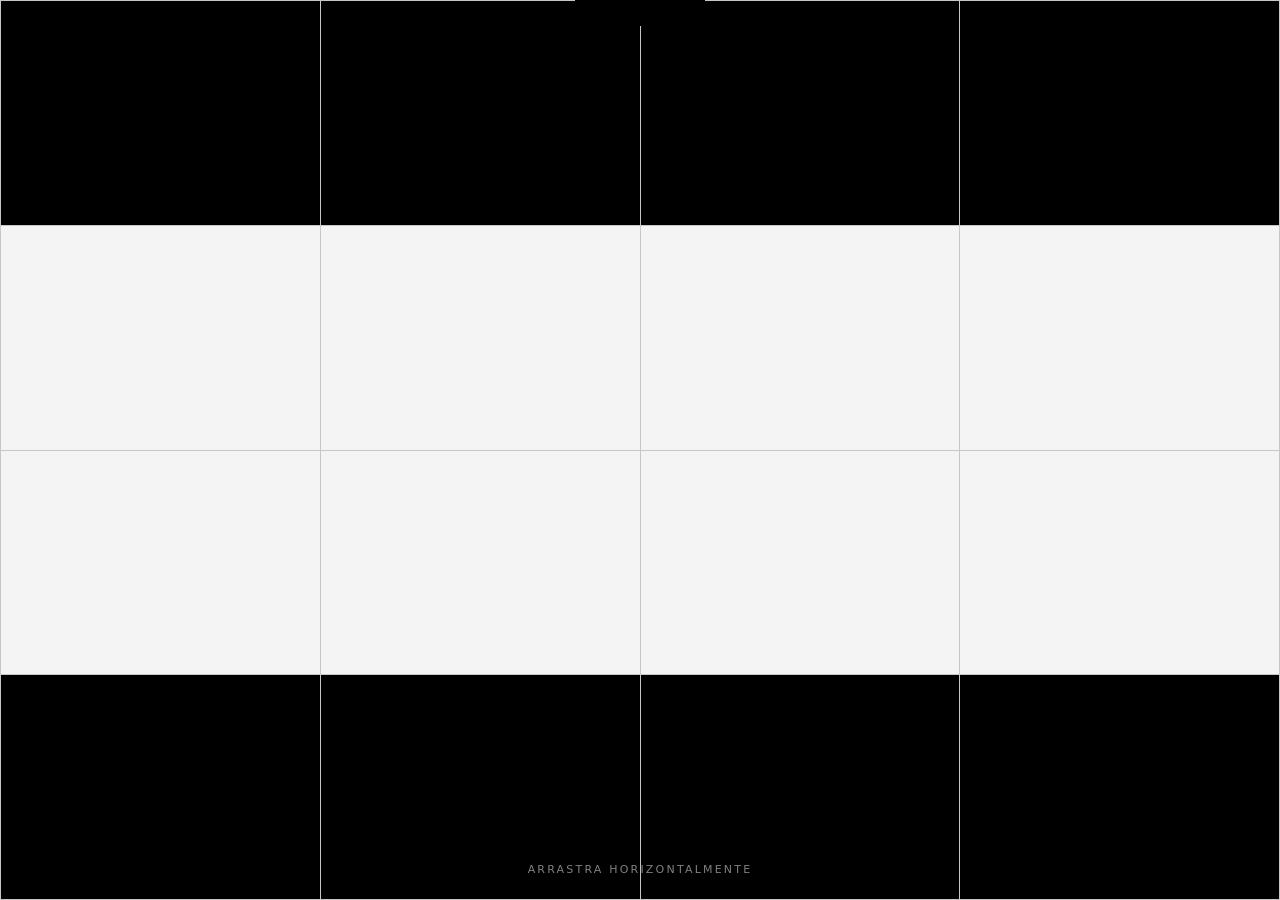
==== experimental.html @ 7a2e16d7 "landing page 15/06/26 15/06/26" ====
<!doctype html>
<html lang="es">
<head>
  <meta charset="UTF-8" />
  <meta name="viewport" content="width=device-width, initial-scale=1.0" />
  <title>Cuadriculando – Experiencia tablero</title>
  <!-- OJO: enlaza experimental.css -->
  <link rel="stylesheet" href="experimental.css" />
</head>
<body>
  <section id="s-experimental">
    <div class="tablero-grid" id="board"></div>
    <div class="tablero-notch"></div>
    <p class="tablero-instruction" id="instruction">arrastra horizontalmente</p>
  </section>

  <!-- OJO: enlaza experimental.js -->
  <script src="experimental.js"></script>
</body>
</html>
---- experimental.css ----
:root {
  --bg: #000;
  --grid: rgba(255, 255, 255, 0.78);
  --tile: #f4f4f4;
}

* {
  box-sizing: border-box;
}

html,
body {
  margin: 0;
  width: 100%;
  height: 100%;
  background: var(--bg);
  overflow: hidden;
}

body {
  font-family: system-ui, -apple-system, BlinkMacSystemFont, "Segoe UI",
    sans-serif;
  cursor: ew-resize;
}

/* Sección única pantalla completa */
#s-experimental {
  position: relative;
  width: 100vw;
  height: 100vh;
  background: #000;
  overflow: hidden;
  user-select: none;
  touch-action: none;
}

/* cuadrícula 4x4 */
.tablero-grid {
  position: absolute;
  inset: 0;
  display: grid;
  grid-template-columns: repeat(4, 1fr);
  grid-template-rows: repeat(4, 1fr);
  border-top: 1px solid var(--grid);
  border-left: 1px solid var(--grid);
}

.tablero-cell {
  position: relative;
  border-right: 1px solid var(--grid);
  border-bottom: 1px solid var(--grid);
  background: #000;
  overflow: hidden;
}

.tablero-fill {
  position: absolute;
  inset: 0;
  background: var(--tile);
  opacity: 0;
  transform: scale(0.94);
  transition: opacity 0.3s ease, transform 0.3s ease, background 0.3s ease;
}

.tablero-cell.on .tablero-fill {
  opacity: 1;
  transform: scale(1);
}

.tablero-cell.cut .tablero-fill {
  background: #000;
}

/* notch negro arriba */
.tablero-notch {
  position: absolute;
  top: 0;
  left: 50%;
  transform: translateX(-50%);
  width: min(13vw, 130px);
  height: min(2.4vw, 26px);
  background: #000;
  border-bottom-left-radius: 6px;
  border-bottom-right-radius: 6px;
  z-index: 5;
}

.tablero-instruction {
  position: absolute;
  left: 50%;
  bottom: 24px;
  transform: translateX(-50%);
  margin: 0;
  font-size: 11px;
  letter-spacing: 0.2em;
  text-transform: uppercase;
  color: rgba(255, 255, 255, 0.5);
  pointer-events: none;
  z-index: 6;
  transition: opacity 0.25s ease;
}

.tablero-instruction.hidden {
  opacity: 0;
}

@media (max-width: 900px) {
  .tablero-instruction {
    font-size: 10px;
    bottom: 18px;
  }
}
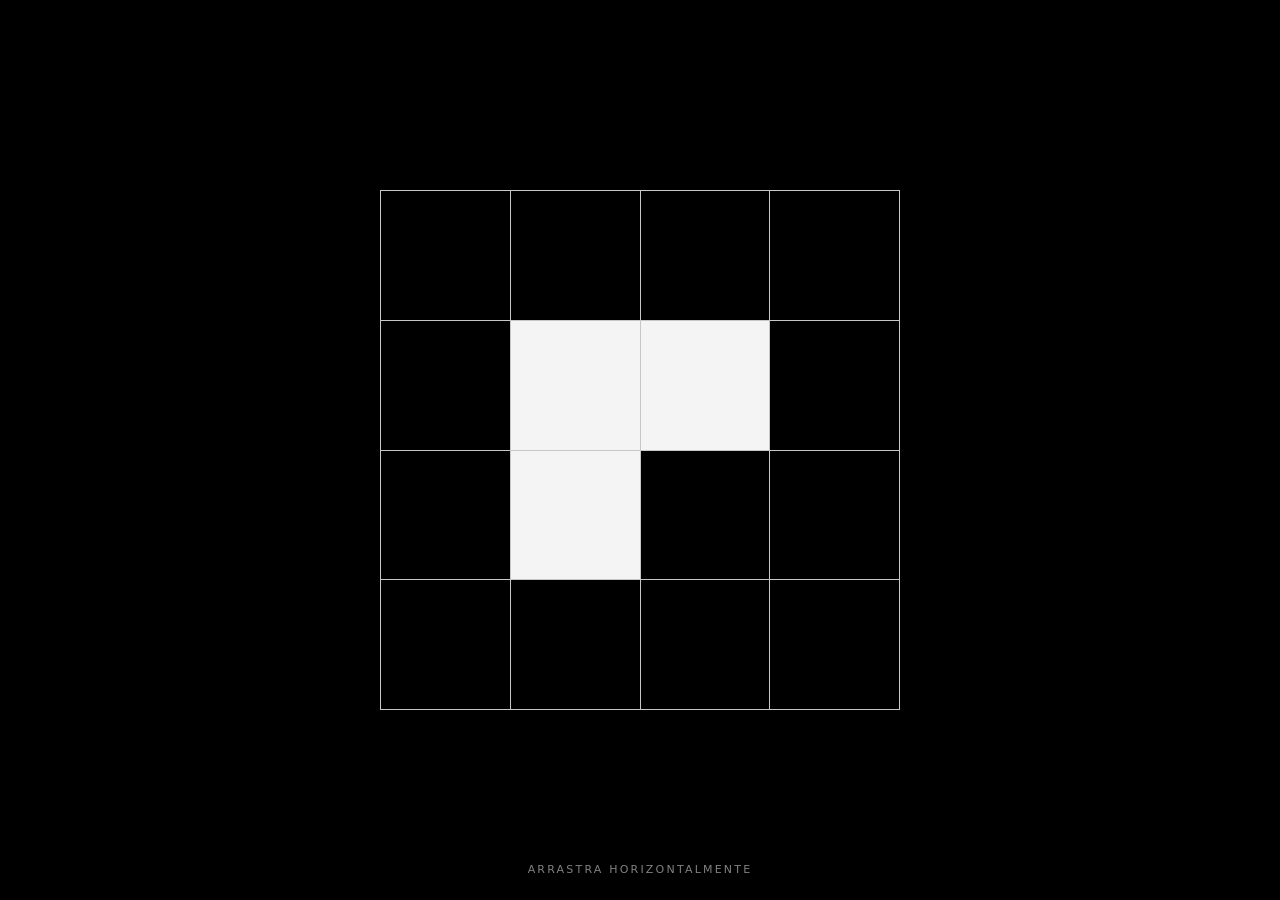
==== commit d9a095ea: "17/06 avance experimental" ====
--- a/experimental.html
+++ b/experimental.html
@@ -4,17 +4,26 @@
   <meta charset="UTF-8" />
   <meta name="viewport" content="width=device-width, initial-scale=1.0" />
   <title>Cuadriculando – Experiencia tablero</title>
-  <!-- OJO: enlaza experimental.css -->
   <link rel="stylesheet" href="experimental.css" />
 </head>
 <body>
   <section id="s-experimental">
     <div class="tablero-grid" id="board"></div>
+
+    <!-- Grupo de cuadros que viaja en cada transición -->
+    <div class="tablero-group" id="travel-group" aria-hidden="true">
+      <div class="tablero-group-square"></div>
+      <div class="tablero-group-square"></div>
+      <div class="tablero-group-square"></div>
+    </div>
+
     <div class="tablero-notch"></div>
     <p class="tablero-instruction" id="instruction">arrastra horizontalmente</p>
   </section>
 
-  <!-- OJO: enlaza experimental.js -->
+  <div id="blue-overlay"></div>
+  <div id="next-screen"></div>
+
   <script src="experimental.js"></script>
 </body>
 </html>
--- a/experimental.css
+++ b/experimental.css
@@ -34,13 +34,19 @@
   touch-action: none;
 }
 
-/* cuadrícula 4x4 */
+/* cuadrícula 4x4 CENTRADA, sin ocupar toda la pantalla */
 .tablero-grid {
   position: absolute;
-  inset: 0;
+  top: 50%;
+  left: 50%;
+  transform: translate(-50%, -50%);
+  width: min(70vh, 70vw, 520px);
+  aspect-ratio: 1 / 1; /* SIEMPRE cuadrado */
+
   display: grid;
   grid-template-columns: repeat(4, 1fr);
   grid-template-rows: repeat(4, 1fr);
+
   border-top: 1px solid var(--grid);
   border-left: 1px solid var(--grid);
 }
@@ -53,6 +59,7 @@
   overflow: hidden;
 }
 
+/* relleno de cada celda */
 .tablero-fill {
   position: absolute;
   inset: 0;
@@ -109,4 +116,194 @@
     font-size: 10px;
     bottom: 18px;
   }
+}
+
+/* Grupo de cuadros que viajan */
+.tablero-group {
+  position: absolute;
+  top: 50%;
+  left: 50%;
+  width: 40%;
+  max-width: 260px;
+  aspect-ratio: 3 / 1;
+  display: flex;
+  justify-content: space-between;
+  align-items: center;
+  pointer-events: none;
+  opacity: 0;
+  transform: translate(-50%, -50%) translateX(-200%) rotate(-270deg);
+  z-index: 10;
+}
+
+.tablero-group-square {
+  flex: 1;
+  margin: 0 4px;
+  background: var(--tile);
+  border: 1px solid var(--grid);
+}
+
+.tablero-group.is-active {
+  opacity: 1;
+  transform: translate(-50%, -50%) translateX(0) rotate(0deg);
+}
+
+/* Celdas especiales clickeables en el estado final */
+.tablero-cell.special {
+  cursor: pointer;
+}
+
+/* Base igual que las demás, sólo usamos hover/click para señal */
+.tablero-cell.special .tablero-fill {
+  transition: opacity 0.2s ease, background 0.3s ease;
+}
+
+/* Señal mínima en hover: sube un poco la opacidad */
+.tablero-cell.special:hover .tablero-fill {
+  opacity: 1;
+}
+
+/* Click → activada en azul del juego */
+.tablero-cell.special.is-active .tablero-fill {
+  background: #3c6ed4; /* azul del juego */
+  opacity: 1;
+}
+
+/* ================= PANTALLA AZUL TIPO BUSCAMINAS ================= */
+
+/* Overlay negro de fondo */
+#blue-overlay {
+  position: fixed;
+  inset: 0;
+  background: #000;
+  opacity: 0;
+  pointer-events: none;
+  transition: opacity 0.6s ease;
+  z-index: 50;
+  display: flex;
+  align-items: center;
+  justify-content: center;
+}
+
+/* visible cuando se dispara */
+#blue-overlay.is-visible {
+  opacity: 1;
+  pointer-events: auto;
+}
+
+/* Contenedor cuadrado con la grilla (azul encima, colores detrás) */
+.blue-grid {
+  position: relative;
+  width: min(90vmin, 900px);
+  aspect-ratio: 1 / 1;          /* cuadrado perfecto */
+  display: grid;
+  grid-template-columns: repeat(6, 1fr); /* 6x6 */
+  grid-template-rows: repeat(6, 1fr);
+}
+
+/* Cada celda de la grilla */
+.blue-cell {
+  position: relative;
+  width: 100%;
+  height: 100%;
+}
+
+/* Capa de “suelo” detrás: ahí van los colores o negro */
+.blue-cell-bg {
+  position: absolute;
+  inset: 0;
+  z-index: 1;
+  background-color: transparent;
+}
+
+/* celdas con color pequeño centrado */
+.blue-cell-bg.small-color {
+  display: flex;
+  align-items: center;
+  justify-content: center;
+}
+
+.blue-cell-bg.small-color::before {
+  content: "";
+  width: 35%;
+  height: 35%;
+  border-radius: 3px;
+  background: currentColor;
+}
+
+/* capa superior azul que se puede “borrar” */
+.blue-cell-overlay {
+  position: absolute;
+  inset: 0;
+  background: #3c6ed4;           /* azul del juego */
+  opacity: 1;
+  transition: opacity 0.15s ease;
+  z-index: 2;
+}
+
+/* al hacer hover, el azul desaparece y deja ver el fondo (color o negro) */
+.blue-cell:hover .blue-cell-overlay {
+  opacity: 0;
+  cursor: pointer;
+}
+
+/* Si la celda tiene color descubierto por click, la capa azul se mantiene fuera */
+.blue-cell.discovered .blue-cell-overlay {
+  opacity: 0;
+}
+
+/* ================= SIGUIENTE PANTALLA SENCILLA ================= */
+
+#next-screen {
+  position: fixed;
+  inset: 0;
+  background: #000;
+  opacity: 0;
+  pointer-events: none;
+  transition: opacity 0.7s ease;
+  z-index: 60;
+}
+
+#next-screen.is-visible {
+  opacity: 1;
+  pointer-events: auto;
+}
+
+/* Cuadritos pequeños en la siguiente pantalla */
+.next-dots {
+  position: relative;
+  width: 100%;
+  height: 100%;
+}
+
+.next-dot {
+  position: absolute;
+  width: 24px;
+  height: 24px;
+  border-radius: 3px;
+  opacity: 0;
+  transform: scale(0.6);
+  transition:
+    opacity 0.6s ease,
+    transform 0.6s ease,
+    top 0.35s ease,
+    left 0.35s ease;  /* añade transición de movimiento */
+}
+
+/* cuando la pantalla ya es visible, los puntos aparecen */
+#next-screen.is-visible .next-dot {
+  opacity: 1;
+  transform: scale(1);
+}
+
+@keyframes dot-vibrate {
+  0%   { transform: translate(0, 0); }
+  25%  { transform: translate(1px, -1px); }
+  50%  { transform: translate(-1px, 1px); }
+  75%  { transform: translate(1px, 1px); }
+  100% { transform: translate(0, 0); }
+}
+
+/* vibración: se suma sobre la transición de top/left */
+.next-dot.near {
+  animation: dot-vibrate 0.15s infinite;
 }
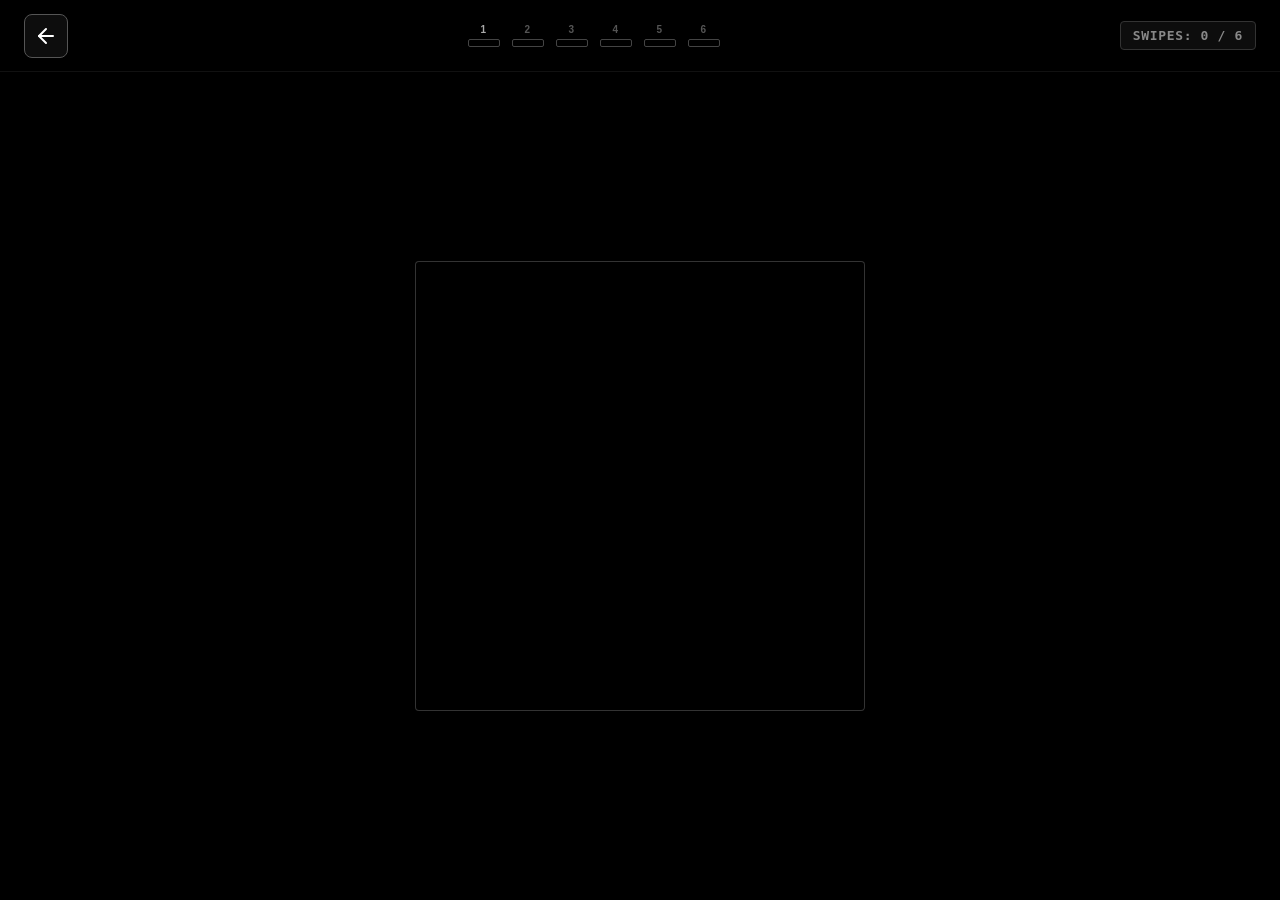
==== commit 150ab069: "21/06/26 modelos 3d" ====
--- a/experimental.html
+++ b/experimental.html
@@ -3,27 +3,76 @@
 <head>
   <meta charset="UTF-8" />
   <meta name="viewport" content="width=device-width, initial-scale=1.0" />
-  <title>Cuadriculando – Experiencia tablero</title>
-  <link rel="stylesheet" href="experimental.css" />
+  <title>Cuadriculando – Descifra DO</title>
+  <link rel="stylesheet" href="experimental.css?v=25.0" />
 </head>
 <body>
-  <section id="s-experimental">
-    <div class="tablero-grid" id="board"></div>
+  <!-- Header de navegación y progreso -->
+  <header class="app-header">
+    <button class="btn-back" onclick="window.location.href='index.html'" aria-label="Volver al inicio">
+      <svg width="24" height="24" viewBox="0 0 24 24" fill="none" stroke="currentColor" stroke-width="2" stroke-linecap="round" stroke-linejoin="round">
+        <line x1="19" y1="12" x2="5" y2="12"></line>
+        <polyline points="12 19 5 12 12 5"></polyline>
+      </svg>
+    </button>
+    <div class="progress-container">
+      <div class="progress-bar-segment" id="seg-1" data-drag="1">
+        <span class="segment-label">1</span>
+        <div class="segment-box"></div>
+      </div>
+      <div class="progress-bar-segment" id="seg-2" data-drag="2">
+        <span class="segment-label">2</span>
+        <div class="segment-box"></div>
+      </div>
+      <div class="progress-bar-segment" id="seg-3" data-drag="3">
+        <span class="segment-label">3</span>
+        <div class="segment-box"></div>
+      </div>
+      <div class="progress-bar-segment" id="seg-4" data-drag="4">
+        <span class="segment-label">4</span>
+        <div class="segment-box"></div>
+      </div>
+      <div class="progress-bar-segment" id="seg-5" data-drag="5">
+        <span class="segment-label">5</span>
+        <div class="segment-box"></div>
+      </div>
+      <div class="progress-bar-segment" id="seg-6" data-drag="6">
+        <span class="segment-label">6</span>
+        <div class="segment-box"></div>
+      </div>
+    </div>
+    <div class="stage-counter" id="drag-counter">SWIPES: 0 / 6</div>
+  </header>
 
-    <!-- Grupo de cuadros que viaja en cada transición -->
-    <div class="tablero-group" id="travel-group" aria-hidden="true">
-      <div class="tablero-group-square"></div>
-      <div class="tablero-group-square"></div>
-      <div class="tablero-group-square"></div>
+  <!-- Contenedor del Juego -->
+  <main class="game-container">
+    <div class="grid-paper-wrapper" id="game-wrapper">
+      <div id="interaction-canvas"></div>
     </div>
+  </main>
 
-    <div class="tablero-notch"></div>
-    <p class="tablero-instruction" id="instruction">arrastra horizontalmente</p>
-  </section>
+  <!-- Indicador de Gesto / Hint pasivo -->
+  <div class="gesture-hint visible" id="gesture-hint">
+    <div class="hint-icon-wrapper" id="hint-icon">
+      <svg width="24" height="24" viewBox="0 0 24 24" fill="none" stroke="currentColor" stroke-width="2" stroke-linecap="round" stroke-linejoin="round">
+        <path d="M18 15l3-3m0 0l-3-3m3 3H3"></path>
+      </svg>
+    </div>
+    <span class="hint-text" id="hint-text">Arrastra para revelar el patrón</span>
+  </div>
 
-  <div id="blue-overlay"></div>
-  <div id="next-screen"></div>
+  <!-- Pantalla final de victoria -->
+  <div class="victory-screen" id="victory-overlay" style="display: none;">
+    <div class="victory-grid" id="victory-grid"></div>
+    <div class="victory-grid-assembled" id="victory-grid-assembled" style="display: none;"></div>
+    <h1 class="victory-title" id="victory-word">¡DESCIFRADO!</h1>
+    <p class="victory-subtitle" id="victory-subtitle">Patrón completado en 6 arrastres</p>
+    <div class="victory-actions">
+      <button class="btn-restart" id="btn-restart">Reiniciar</button>
+      <button class="btn-next" id="btn-next">Siguiente</button>
+    </div>
+  </div>
 
-  <script src="experimental.js"></script>
+  <script src="experimental.js?v=25.0"></script>
 </body>
 </html>
--- a/experimental.css
+++ b/experimental.css
@@ -1,309 +1,736 @@
 :root {
-  --bg: #000;
-  --grid: rgba(255, 255, 255, 0.78);
-  --tile: #f4f4f4;
+  --bg-paper: #f7f6f2; /* Warm archival paper background */
+  --grid-line: #e4e3de; /* Soft grey pencil grid line */
+  --ink-color: #111111; /* Rich charcoal black ink */
+  --ink-light: rgba(17, 17, 17, 0.08); /* Faint sketch guide */
+  --ink-dim: rgba(17, 17, 17, 0.35); /* Indicated state */
+  
+  --cell-size: 28px; /* Base grid cell size */
 }
 
 * {
   box-sizing: border-box;
-}
-
-html,
-body {
   margin: 0;
+  padding: 0;
+}
+
+html, body {
   width: 100%;
   height: 100%;
-  background: var(--bg);
+  background-color: #000000; /* Pitch black screen */
+  color: #ffffff;
+  font-family: 'Inter', -apple-system, BlinkMacSystemFont, "Segoe UI", Roboto, sans-serif;
   overflow: hidden;
-}
-
-body {
-  font-family: system-ui, -apple-system, BlinkMacSystemFont, "Segoe UI",
-    sans-serif;
-  cursor: ew-resize;
-}
-
-/* Sección única pantalla completa */
-#s-experimental {
+  user-select: none;
+  -webkit-user-select: none;
+  perspective: 1000px;
+}
+
+/* APP HEADER & PROGRESS */
+.app-header {
+  position: absolute;
+  top: 0;
+  left: 0;
+  width: 100%;
+  height: 72px;
+  display: flex;
+  align-items: center;
+  justify-content: space-between;
+  padding: 0 24px;
+  z-index: 10;
+  border-bottom: 1px solid #111111;
+  background-color: rgba(0, 0, 0, 0.85);
+  backdrop-filter: blur(4px);
+  transform: translateZ(0);
+}
+
+.btn-back {
+  background-color: rgba(255, 255, 255, 0.05);
+  border: 1.5px solid #555555;
+  width: 44px;
+  height: 44px;
+  display: flex;
+  align-items: center;
+  justify-content: center;
+  cursor: pointer;
+  border-radius: 8px;
+  color: #ffffff;
+  transition: all 0.2s ease;
+}
+
+.btn-back:hover {
+  background-color: #ffffff;
+  color: #000000;
+  border-color: #ffffff;
+  transform: translateX(-2px);
+  box-shadow: 0 0 12px rgba(255, 255, 255, 0.4);
+}
+
+/* Progress bar segments */
+.progress-container {
+  display: flex;
+  gap: 12px;
+  height: 100%;
+  align-items: center;
+}
+
+.progress-bar-segment {
+  display: flex;
+  flex-direction: column;
+  align-items: center;
+  width: 32px;
+  cursor: default;
+}
+
+.segment-label {
+  font-size: 10px;
+  font-weight: 600;
+  letter-spacing: 0.1em;
+  color: #555555;
+  margin-bottom: 4px;
+  transition: color 0.3s ease;
+}
+
+.segment-box {
+  width: 100%;
+  height: 8px;
+  border: 1.5px solid #444444;
+  border-radius: 2px;
+  background-color: transparent;
+  transition: all 0.3s cubic-bezier(0.25, 0.8, 0.25, 1);
+}
+
+/* States of progress */
+.progress-bar-segment.active .segment-label {
+  color: #aaaaaa;
+}
+
+.progress-bar-segment.solved .segment-label {
+  color: #ffffff;
+}
+
+.progress-bar-segment.solved .segment-box {
+  background-color: #ffffff;
+  border-color: #ffffff;
+  transform: scaleY(1.1);
+}
+
+.stage-counter {
+  font-size: 13px;
+  font-family: monospace;
+  font-weight: bold;
+  letter-spacing: 0.05em;
+  border: 1px solid #333333;
+  padding: 6px 12px;
+  border-radius: 4px;
+  background-color: #0d0d0d;
+  color: #888888;
+}
+
+/* GAMEPLAY VIEWPORT */
+.game-container {
   position: relative;
   width: 100vw;
   height: 100vh;
-  background: #000;
-  overflow: hidden;
-  user-select: none;
-  touch-action: none;
-}
-
-/* cuadrícula 4x4 CENTRADA, sin ocupar toda la pantalla */
-.tablero-grid {
-  position: absolute;
-  top: 50%;
+  display: flex;
+  align-items: center;
+  justify-content: center;
+  padding-top: 72px;
+  z-index: 1;
+  touch-action: none; /* Prevents scrolling on mobile */
+}
+
+.grid-paper-wrapper {
+  position: relative;
+  background-color: #000000;
+  border: 1.5px solid rgba(255, 255, 255, 0.2);
+  box-shadow: 0 10px 40px rgba(0,0,0,0.5);
+  max-width: 95vw;
+  max-height: 80vh;
+  border-radius: 4px;
+  display: flex;
+  align-items: center;
+  justify-content: center;
+  transition: border-color 0.8s ease;
+  transform-style: preserve-3d;
+}
+
+.grid-paper-wrapper.has-started {
+  border-color: rgba(255, 255, 255, 0.2);
+}
+
+/* INTERACTION CANVAS */
+#interaction-canvas {
+  position: relative;
+  transform-style: preserve-3d;
+  width: calc(16 * var(--cell-size));
+  height: calc(16 * var(--cell-size));
+}
+
+/* GRID CELLS WITH 3D FLIP EFFECT */
+.grid-cell {
+  position: absolute;
+  box-sizing: border-box;
+  backface-visibility: hidden;
+  -webkit-backface-visibility: hidden;
+  transition: transform 0.4s ease, opacity 0.8s ease, background-color 0.8s ease, border-color 0.8s ease;
+}
+
+.grid-cell.blackout {
+  transform: rotateY(180deg) scale(0.95);
+  background-color: #000000;
+  border: 0.5px solid #000000;
+  opacity: 0;
+}
+
+.grid-cell.revealed {
+  transition: transform 0.3s cubic-bezier(0.175, 0.885, 0.32, 1.2), opacity 0.6s ease, background-color 0.3s ease, border-color 0.3s ease;
+  transform: rotateY(0deg) scale(1);
+  background-color: var(--bg-paper);
+  border: 0.5px solid var(--grid-line);
+  opacity: 1;
+}
+
+.grid-cell.revealed.inked {
+  background-color: var(--ink-color) !important;
+  border-color: var(--ink-color);
+}
+
+/* Temporary hover guide path */
+.grid-cell.hover-temp {
+  background-color: #111111;
+  border-color: #222222;
+  opacity: 0.4;
+  transform: scale(0.9);
+}
+
+/* GESTURE HINT OVERLAY */
+.gesture-hint {
+  position: absolute;
+  bottom: 40px;
   left: 50%;
-  transform: translate(-50%, -50%);
-  width: min(70vh, 70vw, 520px);
-  aspect-ratio: 1 / 1; /* SIEMPRE cuadrado */
-
-  display: grid;
-  grid-template-columns: repeat(4, 1fr);
-  grid-template-rows: repeat(4, 1fr);
-
-  border-top: 1px solid var(--grid);
-  border-left: 1px solid var(--grid);
-}
-
-.tablero-cell {
+  transform: translateX(-50%) translateZ(0);
+  display: flex;
+  flex-direction: column;
+  align-items: center;
+  gap: 8px;
+  pointer-events: none;
+  opacity: 0;
+  transition: opacity 0.5s ease, transform 0.5s ease;
+  z-index: 8;
+}
+
+.gesture-hint.visible {
+  opacity: 0.7;
+  transform: translateX(-50%) translateY(-5px) translateZ(0);
+}
+
+.hint-icon-wrapper {
+  width: 44px;
+  height: 44px;
+  border-radius: 50%;
+  background-color: #ffffff;
+  color: #000000;
+  display: flex;
+  align-items: center;
+  justify-content: center;
+  box-shadow: 0 4px 10px rgba(255,255,255,0.1);
+  animation: pulse-hint 1.8s infinite ease-in-out;
+}
+
+.hint-text {
+  font-size: 11px;
+  font-weight: 500;
+  letter-spacing: 0.15em;
+  text-transform: uppercase;
+  color: #888888;
+  background-color: #000000;
+  padding: 4px 12px;
+  border-radius: 20px;
+  border: 1px solid #222222;
+}
+
+@keyframes pulse-hint {
+  0% { transform: scale(1); box-shadow: 0 4px 10px rgba(255,255,255,0.05); }
+  50% { transform: scale(1.1); box-shadow: 0 4px 15px rgba(255,255,255,0.15), 0 0 0 6px rgba(255,255,255,0.08); }
+  100% { transform: scale(1); box-shadow: 0 4px 10px rgba(255,255,255,0.05); }
+}
+
+/* VICTORY OVERLAY */
+.victory-screen {
+  position: fixed;
+  inset: 0;
+  background-color: #000000;
+  z-index: 100;
+  display: flex;
+  flex-direction: column;
+  align-items: center;
+  justify-content: center;
+  opacity: 0;
+  pointer-events: none;
+  transition: opacity 0.8s ease;
+  transform: translateZ(0);
+}
+
+.victory-screen.show {
+  opacity: 1;
+  pointer-events: auto;
+}
+
+.victory-grid {
   position: relative;
-  border-right: 1px solid var(--grid);
-  border-bottom: 1px solid var(--grid);
-  background: #000;
-  overflow: hidden;
-}
-
-/* relleno de cada celda */
-.tablero-fill {
-  position: absolute;
-  inset: 0;
-  background: var(--tile);
-  opacity: 0;
-  transform: scale(0.94);
-  transition: opacity 0.3s ease, transform 0.3s ease, background 0.3s ease;
-}
-
-.tablero-cell.on .tablero-fill {
-  opacity: 1;
-  transform: scale(1);
-}
-
-.tablero-cell.cut .tablero-fill {
-  background: #000;
-}
-
-/* notch negro arriba */
-.tablero-notch {
-  position: absolute;
-  top: 0;
-  left: 50%;
-  transform: translateX(-50%);
-  width: min(13vw, 130px);
-  height: min(2.4vw, 26px);
-  background: #000;
-  border-bottom-left-radius: 6px;
-  border-bottom-right-radius: 6px;
-  z-index: 5;
-}
-
-.tablero-instruction {
-  position: absolute;
-  left: 50%;
-  bottom: 24px;
-  transform: translateX(-50%);
-  margin: 0;
+  width: min(80vw, 45vh, 420px);
+  aspect-ratio: 16 / 16;
+  margin-bottom: 24px;
+  border: 1.5px solid #222222;
+}
+
+.victory-cell {
+  position: absolute;
+  box-sizing: border-box;
+  border: 0.5px solid var(--grid-line);
+  background-color: var(--bg-paper);
+  cursor: pointer;
+}
+
+.victory-cell.inked {
+  background-color: var(--ink-color);
+  border-color: var(--ink-color);
+}
+
+.victory-cell:hover {
+  z-index: 10;
+  box-shadow: 0 10px 20px rgba(0,0,0,0.3);
+}
+
+.victory-title {
+  font-size: 36px;
+  font-weight: 800;
+  letter-spacing: 0.4em;
+  margin-bottom: 8px;
+  text-transform: uppercase;
+  color: #ffffff;
+}
+
+.victory-subtitle {
+  font-size: 13px;
+  letter-spacing: 0.1em;
+  color: #666666;
+  margin-bottom: 24px;
+}
+
+.victory-actions {
+  display: flex;
+  gap: 16px;
+  justify-content: center;
+}
+
+.btn-restart {
+  background-color: transparent;
+  color: #ffffff;
+  border: 1.5px solid rgba(255, 255, 255, 0.4);
   font-size: 11px;
+  font-weight: 600;
   letter-spacing: 0.2em;
   text-transform: uppercase;
-  color: rgba(255, 255, 255, 0.5);
+  padding: 12px 28px;
+  border-radius: 4px;
+  cursor: pointer;
+  transition: all 0.2s ease;
+}
+
+.btn-restart:hover {
+  background-color: rgba(255, 255, 255, 0.1);
+  border-color: #ffffff;
+  transform: translateY(-2px);
+  box-shadow: 0 4px 12px rgba(255, 255, 255, 0.10);
+}
+
+.btn-next {
+  background-color: #ffffff;
+  color: #000000;
+  border: 1.5px solid #ffffff;
+  font-size: 11px;
+  font-weight: 700;
+  letter-spacing: 0.2em;
+  text-transform: uppercase;
+  padding: 12px 28px;
+  border-radius: 4px;
+  cursor: pointer;
+  box-shadow: 0 4px 12px rgba(255, 255, 255, 0.15);
+  transition: all 0.2s ease;
+}
+
+.btn-next:hover {
+  background-color: #ffffff;
+  color: #000000;
+  transform: translateY(-2px);
+  box-shadow: 0 6px 20px rgba(255, 255, 255, 0.45);
+}
+
+/* RESPONSIVE SCALE ADJUSTMENTS */
+@media (max-width: 768px) {
+  :root {
+    --cell-size: 20px;
+  }
+  .victory-title {
+    font-size: 24px;
+    letter-spacing: 0.2em;
+  }
+  .progress-bar-segment {
+    width: 24px;
+  }
+  .segment-label {
+    font-size: 8px;
+  }
+}
+
+/* Short viewports adjustment */
+@media (max-height: 680px) {
+  :root {
+    --cell-size: 18px;
+  }
+  .app-header {
+    height: 60px;
+  }
+  .game-container {
+    padding-top: 60px;
+  }
+  .victory-grid {
+    width: min(70vw, 35vh, 260px);
+    margin-bottom: 12px;
+  }
+  .victory-title {
+    font-size: 20px;
+    margin-bottom: 4px;
+    letter-spacing: 0.2em;
+  }
+  .victory-subtitle {
+    margin-bottom: 16px;
+    font-size: 11px;
+  }
+  .btn-restart, .btn-next {
+    padding: 8px 20px;
+    font-size: 10px;
+  }
+}
+
+/* Shake animation for errors */
+@keyframes shake-grid {
+  0%, 100% { transform: translateX(0); }
+  20%, 60% { transform: translateX(-10px); }
+  40%, 80% { transform: translateX(10px); }
+}
+
+.shake-grid {
+  animation: shake-grid 0.4s ease-in-out;
+}
+
+/* Simon node specific active/flashing state */
+.grid-cell.simon-node {
+  cursor: pointer;
+  border-width: 1.5px !important;
+  transition: transform 0.2s cubic-bezier(0.175, 0.885, 0.32, 1.275), background-color 0.2s ease, box-shadow 0.2s ease, border-color 0.2s ease !important;
+}
+
+/* Base variables for glow per color */
+.grid-cell.simon-node[data-simon-index="0"] { --glow-color: #ff3b30; --glow-color-base: rgba(210, 52, 52, 0.45); }
+.grid-cell.simon-node[data-simon-index="1"] { --glow-color: #007aff; --glow-color-base: rgba(60, 110, 212, 0.45); }
+.grid-cell.simon-node[data-simon-index="2"] { --glow-color: #ffcc00; --glow-color-base: rgba(240, 207, 60, 0.45); }
+.grid-cell.simon-node[data-simon-index="3"] { --glow-color: #34c759; --glow-color-base: rgba(116, 214, 67, 0.45); }
+
+/* User turn breathing animation */
+@keyframes simon-breath {
+  0%, 100% { transform: scale(1) translateZ(0); box-shadow: 0 0 8px var(--glow-color-base); }
+  50% { transform: scale(1.08) translateZ(6px); box-shadow: 0 0 20px var(--glow-color-base), inset 0 0 5px rgba(255, 255, 255, 0.2); }
+}
+
+.grid-cell.simon-node.user-turn-active {
+  animation: simon-breath 2s infinite ease-in-out;
+}
+
+/* Neon bright background and border during flash */
+.grid-cell.simon-node.flash-active[data-simon-index="0"] {
+  background-color: #ff453a !important;
+  border-color: #ff9f0a !important;
+}
+.grid-cell.simon-node.flash-active[data-simon-index="1"] {
+  background-color: #0a84ff !important;
+  border-color: #64d2ff !important;
+}
+.grid-cell.simon-node.flash-active[data-simon-index="2"] {
+  background-color: #ffd60a !important;
+  border-color: #fff9c4 !important;
+}
+.grid-cell.simon-node.flash-active[data-simon-index="3"] {
+  background-color: #30d158 !important;
+  border-color: #b2ff59 !important;
+}
+
+.grid-cell.simon-node.flash-active {
+  animation: none !important; /* Stop breathing during flash */
+  transform: scale(1.4) translateZ(30px) !important;
+  box-shadow: inset 0 0 15px #ffffff, 0 0 35px var(--glow-color, #ffffff), 0 0 15px var(--glow-color, #ffffff) !important;
+  z-index: 50;
+}
+
+/* Sonar Pulse Radar active state styles */
+.grid-cell.sonar-pulse-active {
+  opacity: 1 !important;
+  transform: rotateY(0deg) scale(1) !important;
+  background-color: var(--sonar-bg) !important;
+  border-color: var(--sonar-border) !important;
+  box-shadow: 0 0 12px var(--sonar-border) !important;
+  z-index: 10;
+  /* Override transitions to instantly light up */
+  transition: none !important;
+}
+
+/* FINAL VICTORY MULTI-GRID ASSEMBLED "CUADRICULANDO" */
+.victory-grid-assembled {
+  display: flex;
+  justify-content: center;
+  align-items: center;
+  gap: 35px 20px; /* 35px row gap, 20px column gap to prevent label overlap when wrapped */
+  width: 95vw;
+  max-width: 900px;
+  margin-bottom: 32px;
+  flex-wrap: wrap;
+}
+
+.mini-grid {
+  position: relative;
+  width: 100px;
+  height: 100px;
+  border: 1.5px solid var(--theme-color);
+  background-color: #000000;
+  box-shadow: 0 4px 15px rgba(0, 0, 0, 0.6), 0 0 15px var(--theme-color-glow);
+  transform-style: preserve-3d;
+  opacity: 0;
+  animation: mini-grid-entry 0.8s cubic-bezier(0.175, 0.885, 0.32, 1.275) forwards;
+}
+
+.mini-grid-label {
+  position: absolute;
+  bottom: -24px;
+  left: 0;
+  width: 100%;
+  text-align: center;
+  font-size: 11px;
+  font-weight: 700;
+  letter-spacing: 0.15em;
+  color: var(--theme-color);
+  text-transform: uppercase;
+  text-shadow: 0 0 6px var(--theme-color-glow);
+}
+
+.mini-cell {
+  position: absolute;
+  box-sizing: border-box;
+  border: 0.2px solid var(--grid-line);
+  background-color: var(--bg-paper);
+}
+
+.mini-cell.inked {
+  background-color: var(--ink-color) !important;
+  border-color: var(--ink-color);
+}
+
+@keyframes mini-grid-entry {
+  0% {
+    transform: translateY(40px) scale(0.6) rotateX(-35deg);
+    opacity: 0;
+  }
+  100% {
+    transform: translateY(0) scale(1) rotateX(0deg);
+    opacity: 1;
+  }
+}
+
+/* Responsiveness for smaller screens */
+@media (max-width: 768px) {
+  .victory-grid-assembled {
+    gap: 16px 12px;
+  }
+  .mini-grid {
+    width: 80px;
+    height: 80px;
+  }
+  .mini-grid-label {
+    font-size: 9px;
+    bottom: -20px;
+  }
+}
+
+@media (max-width: 480px) {
+  .victory-grid-assembled {
+    gap: 12px 8px;
+    max-width: 320px;
+  }
+  .mini-grid {
+    width: 68px;
+    height: 68px;
+  }
+  .mini-grid-label {
+    font-size: 8px;
+    bottom: -18px;
+  }
+}
+
+/* Stage 6 - Scrambled Syllables Sorting & Unification Styles */
+.sort-card {
+  position: absolute;
+  width: 18%;
+  aspect-ratio: 1 / 1;
+  top: 25%;
+  background-color: #000000;
+  border: 1.5px solid var(--theme-color);
+  box-shadow: 0 4px 15px rgba(0, 0, 0, 0.6), 0 0 15px var(--theme-color-glow);
+  border-radius: 4px;
+  cursor: grab;
+  touch-action: none;
+  transform-style: preserve-3d;
+  transition: left 0.4s cubic-bezier(0.25, 0.8, 0.25, 1), transform 0.2s ease, box-shadow 0.2s ease;
+}
+
+.sort-card:active {
+  cursor: grabbing;
+}
+
+.sort-card.dragging {
+  transition: none !important;
+  z-index: 100;
+  transform: scale(1.1) rotate(2deg) !important;
+  box-shadow: 0 15px 30px rgba(0, 0, 0, 0.8), 0 0 25px var(--theme-color-glow) !important;
+}
+
+.sort-card.unified {
+  border-radius: 0 !important;
+  box-shadow: none !important;
+  filter: drop-shadow(0 0 8px var(--theme-color-glow));
+}
+
+.sort-card.unified:first-of-type {
+  border-top-left-radius: 6px !important;
+  border-bottom-left-radius: 6px !important;
+}
+
+.sort-card.unified:last-of-type {
+  border-top-right-radius: 6px !important;
+  border-bottom-right-radius: 6px !important;
+}
+
+.sort-card.unified:not(:first-of-type) {
+  border-left: none !important;
+}
+
+.sort-card.unified:not(:last-of-type) {
+  border-right: none !important;
+}
+
+.sort-card-label {
+  position: absolute;
+  bottom: -30px;
+  left: 0;
+  width: 100%;
+  text-align: center;
+  font-size: 13px;
+  font-weight: 700;
+  letter-spacing: 0.15em;
+  color: var(--theme-color);
+  text-transform: uppercase;
+  text-shadow: 0 0 6px var(--theme-color-glow);
+}
+
+.unified-word-label {
+  position: absolute;
+  bottom: 12%;
+  left: 0;
+  width: 100%;
+  text-align: center;
+  font-family: 'Inter', sans-serif;
+  font-size: 24px;
+  font-weight: 800;
+  letter-spacing: 0.4em;
+  color: #ffffff;
+  text-shadow: 0 0 15px rgba(255, 255, 255, 0.7);
+  opacity: 0;
+  transform: translateY(15px);
+  transition: all 1s cubic-bezier(0.25, 0.8, 0.25, 1);
   pointer-events: none;
-  z-index: 6;
-  transition: opacity 0.25s ease;
-}
-
-.tablero-instruction.hidden {
-  opacity: 0;
-}
-
-@media (max-width: 900px) {
-  .tablero-instruction {
-    font-size: 10px;
-    bottom: 18px;
-  }
-}
-
-/* Grupo de cuadros que viajan */
-.tablero-group {
-  position: absolute;
-  top: 50%;
-  left: 50%;
-  width: 40%;
-  max-width: 260px;
-  aspect-ratio: 3 / 1;
-  display: flex;
-  justify-content: space-between;
-  align-items: center;
-  pointer-events: none;
-  opacity: 0;
-  transform: translate(-50%, -50%) translateX(-200%) rotate(-270deg);
   z-index: 10;
 }
 
-.tablero-group-square {
-  flex: 1;
-  margin: 0 4px;
-  background: var(--tile);
-  border: 1px solid var(--grid);
-}
-
-.tablero-group.is-active {
+.unified-word-label.show {
   opacity: 1;
-  transform: translate(-50%, -50%) translateX(0) rotate(0deg);
-}
-
-/* Celdas especiales clickeables en el estado final */
-.tablero-cell.special {
-  cursor: pointer;
-}
-
-/* Base igual que las demás, sólo usamos hover/click para señal */
-.tablero-cell.special .tablero-fill {
-  transition: opacity 0.2s ease, background 0.3s ease;
-}
-
-/* Señal mínima en hover: sube un poco la opacidad */
-.tablero-cell.special:hover .tablero-fill {
-  opacity: 1;
-}
-
-/* Click → activada en azul del juego */
-.tablero-cell.special.is-active .tablero-fill {
-  background: #3c6ed4; /* azul del juego */
-  opacity: 1;
-}
-
-/* ================= PANTALLA AZUL TIPO BUSCAMINAS ================= */
-
-/* Overlay negro de fondo */
-#blue-overlay {
-  position: fixed;
-  inset: 0;
-  background: #000;
-  opacity: 0;
-  pointer-events: none;
-  transition: opacity 0.6s ease;
-  z-index: 50;
-  display: flex;
-  align-items: center;
-  justify-content: center;
-}
-
-/* visible cuando se dispara */
-#blue-overlay.is-visible {
-  opacity: 1;
-  pointer-events: auto;
-}
-
-/* Contenedor cuadrado con la grilla (azul encima, colores detrás) */
-.blue-grid {
-  position: relative;
-  width: min(90vmin, 900px);
-  aspect-ratio: 1 / 1;          /* cuadrado perfecto */
-  display: grid;
-  grid-template-columns: repeat(6, 1fr); /* 6x6 */
-  grid-template-rows: repeat(6, 1fr);
-}
-
-/* Cada celda de la grilla */
-.blue-cell {
-  position: relative;
-  width: 100%;
-  height: 100%;
-}
-
-/* Capa de “suelo” detrás: ahí van los colores o negro */
-.blue-cell-bg {
-  position: absolute;
-  inset: 0;
-  z-index: 1;
-  background-color: transparent;
-}
-
-/* celdas con color pequeño centrado */
-.blue-cell-bg.small-color {
-  display: flex;
-  align-items: center;
-  justify-content: center;
-}
-
-.blue-cell-bg.small-color::before {
-  content: "";
-  width: 35%;
-  height: 35%;
-  border-radius: 3px;
-  background: currentColor;
-}
-
-/* capa superior azul que se puede “borrar” */
-.blue-cell-overlay {
-  position: absolute;
-  inset: 0;
-  background: #3c6ed4;           /* azul del juego */
-  opacity: 1;
-  transition: opacity 0.15s ease;
-  z-index: 2;
-}
-
-/* al hacer hover, el azul desaparece y deja ver el fondo (color o negro) */
-.blue-cell:hover .blue-cell-overlay {
-  opacity: 0;
-  cursor: pointer;
-}
-
-/* Si la celda tiene color descubierto por click, la capa azul se mantiene fuera */
-.blue-cell.discovered .blue-cell-overlay {
-  opacity: 0;
-}
-
-/* ================= SIGUIENTE PANTALLA SENCILLA ================= */
-
-#next-screen {
-  position: fixed;
-  inset: 0;
-  background: #000;
-  opacity: 0;
-  pointer-events: none;
-  transition: opacity 0.7s ease;
-  z-index: 60;
-}
-
-#next-screen.is-visible {
-  opacity: 1;
-  pointer-events: auto;
-}
-
-/* Cuadritos pequeños en la siguiente pantalla */
-.next-dots {
-  position: relative;
-  width: 100%;
-  height: 100%;
-}
-
-.next-dot {
-  position: absolute;
-  width: 24px;
-  height: 24px;
-  border-radius: 3px;
-  opacity: 0;
-  transform: scale(0.6);
-  transition:
-    opacity 0.6s ease,
-    transform 0.6s ease,
-    top 0.35s ease,
-    left 0.35s ease;  /* añade transición de movimiento */
-}
-
-/* cuando la pantalla ya es visible, los puntos aparecen */
-#next-screen.is-visible .next-dot {
-  opacity: 1;
-  transform: scale(1);
-}
-
-@keyframes dot-vibrate {
-  0%   { transform: translate(0, 0); }
-  25%  { transform: translate(1px, -1px); }
-  50%  { transform: translate(-1px, 1px); }
-  75%  { transform: translate(1px, 1px); }
-  100% { transform: translate(0, 0); }
-}
-
-/* vibración: se suma sobre la transición de top/left */
-.next-dot.near {
-  animation: dot-vibrate 0.15s infinite;
+  transform: translateY(0);
+}
+
+/* Victory Screen Unified Assembled Grid */
+.victory-grid-assembled.unified-assembled {
+  gap: 0 !important;
+}
+
+.victory-grid-assembled.unified-assembled .mini-grid {
+  border-radius: 0 !important;
+  box-shadow: none !important;
+  filter: drop-shadow(0 0 8px var(--theme-color-glow));
+  animation: mini-grid-entry 0.8s cubic-bezier(0.175, 0.885, 0.32, 1.275) forwards;
+}
+
+.victory-grid-assembled.unified-assembled .mini-grid:first-of-type {
+  border-top-left-radius: 6px !important;
+  border-bottom-left-radius: 6px !important;
+}
+
+.victory-grid-assembled.unified-assembled .mini-grid:last-of-type {
+  border-top-right-radius: 6px !important;
+  border-bottom-right-radius: 6px !important;
+}
+
+.victory-grid-assembled.unified-assembled .mini-grid:not(:first-of-type) {
+  border-left: none !important;
+}
+
+.victory-grid-assembled.unified-assembled .mini-grid:not(:last-of-type) {
+  border-right: none !important;
+}
+
+.victory-grid-assembled.unified-assembled .mini-grid-label {
+  display: none !important;
+}
+
+/* Sorting Stage layout overrides (larger view, no container border) */
+.grid-paper-wrapper.sorting-mode {
+  border: none !important;
+  box-shadow: none !important;
+  background-color: transparent !important;
+  max-width: 95vw !important;
+  max-height: 85vh !important;
+  width: 95vw;
+  height: 60vh;
+}
+
+#interaction-canvas.sorting-mode {
+  width: 90vw !important;
+  max-width: 1100px !important;
+  height: 60vh !important;
+}
+
+#interaction-canvas.sorting-mode .sort-card {
+  top: 20%;
+  width: 18%;
+  border-width: 2px !important;
+}
+
+#interaction-canvas.sorting-mode .sort-card-label {
+  bottom: -45px;
+  font-size: clamp(14px, 1.6vw, 22px);
+  letter-spacing: 0.2em;
+}
+
+#interaction-canvas.sorting-mode .unified-word-label {
+  bottom: 20%;
+  font-size: clamp(24px, 3.5vw, 48px);
+  letter-spacing: 0.5em;
 }
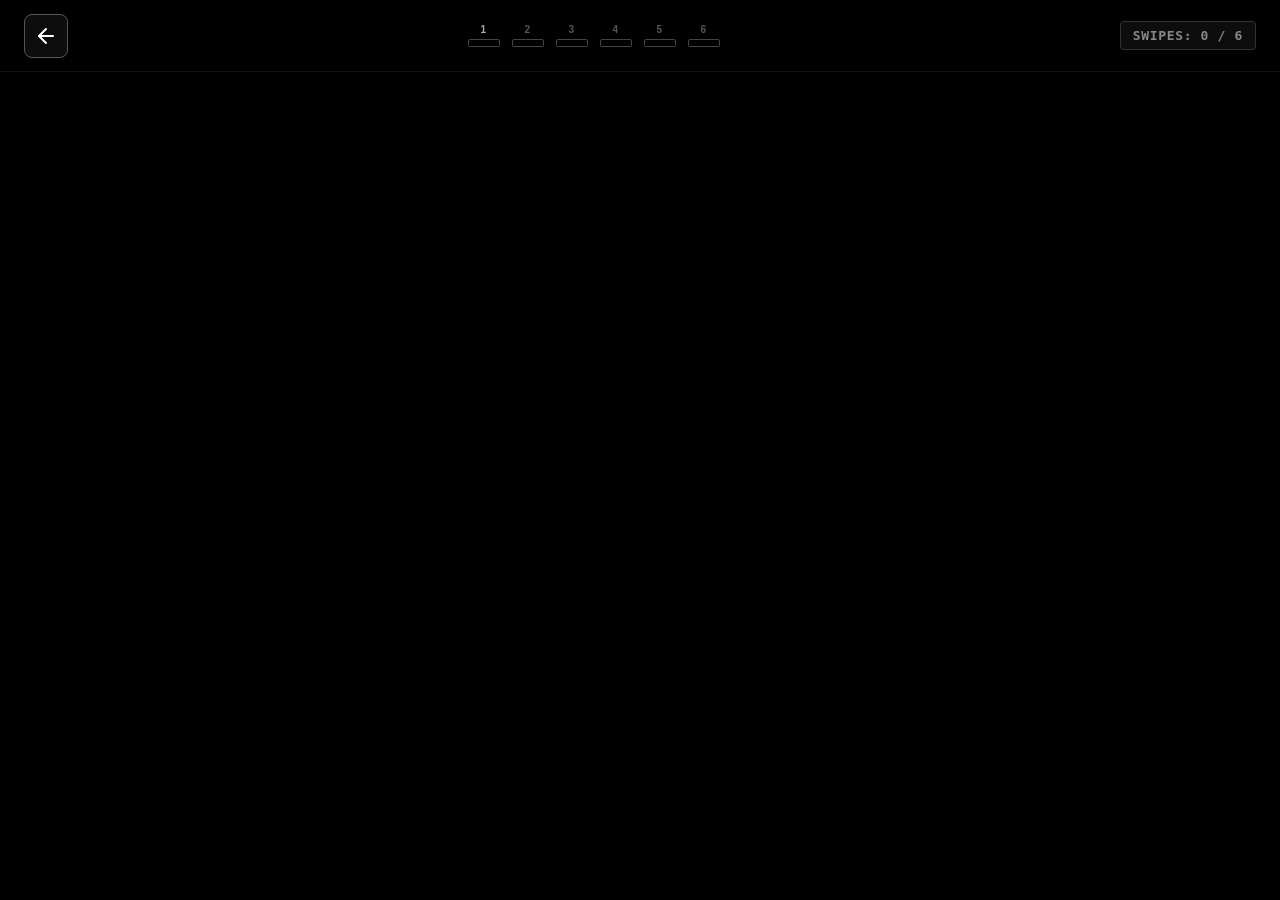
==== commit 7c65918c: "26/06 FINAL" ====
--- a/experimental.html
+++ b/experimental.html
@@ -73,6 +73,6 @@
     </div>
   </div>
 
-  <script src="experimental.js?v=25.0"></script>
+  <script src="experimental.js?v=25.1"></script>
 </body>
 </html>
--- a/experimental.css
+++ b/experimental.css
@@ -143,11 +143,11 @@
 .grid-paper-wrapper {
   position: relative;
   background-color: #000000;
-  border: 1.5px solid rgba(255, 255, 255, 0.2);
-  box-shadow: 0 10px 40px rgba(0,0,0,0.5);
-  max-width: 95vw;
-  max-height: 80vh;
-  border-radius: 4px;
+  width: 100%;
+  height: 100%;
+  border: none;
+  box-shadow: none;
+  border-radius: 0;
   display: flex;
   align-items: center;
   justify-content: center;
@@ -156,15 +156,15 @@
 }
 
 .grid-paper-wrapper.has-started {
-  border-color: rgba(255, 255, 255, 0.2);
+  border-color: transparent;
 }
 
 /* INTERACTION CANVAS */
 #interaction-canvas {
   position: relative;
   transform-style: preserve-3d;
-  width: calc(16 * var(--cell-size));
-  height: calc(16 * var(--cell-size));
+  width: 100%;
+  height: 100%;
 }
 
 /* GRID CELLS WITH 3D FLIP EFFECT */
@@ -733,4 +733,44 @@
   bottom: 20%;
   font-size: clamp(24px, 3.5vw, 48px);
   letter-spacing: 0.5em;
+}
+
+/* Stage 5 - LAN Floating Squares & Target Placeholders */
+.lan-floater {
+  position: absolute;
+  width: 6.25%; /* 100 / 16 = 6.25% */
+  height: 6.25%;
+  background-color: var(--ink-color);
+  border: 1.5px solid #3c6ed4;
+  box-shadow: 0 4px 10px rgba(60, 110, 212, 0.4), 0 0 8px rgba(60, 110, 212, 0.3);
+  border-radius: 2px;
+  cursor: grab;
+  touch-action: none;
+  z-index: 20;
+  transform: translateZ(25px);
+  transition: transform 0.2s ease, box-shadow 0.2s ease;
+}
+
+.lan-floater:active {
+  cursor: grabbing;
+  transform: scale(1.15) translateZ(35px) !important;
+  box-shadow: 0 10px 20px rgba(60, 110, 212, 0.6), 0 0 15px rgba(60, 110, 212, 0.5);
+  z-index: 21;
+}
+
+.lan-floater.snapped {
+  border: 1px solid var(--ink-color);
+  box-shadow: none;
+}
+
+.grid-cell.lan-target-placeholder {
+  border: 1.5px dashed rgba(60, 110, 212, 0.6) !important;
+  background-color: rgba(60, 110, 212, 0.05) !important;
+}
+
+.grid-cell.lan-target-placeholder.lan-active-target {
+  border: 2px solid #3c6ed4 !important;
+  background-color: rgba(60, 110, 212, 0.25) !important;
+  box-shadow: 0 0 15px rgba(60, 110, 212, 0.6);
+  z-index: 10;
 }
